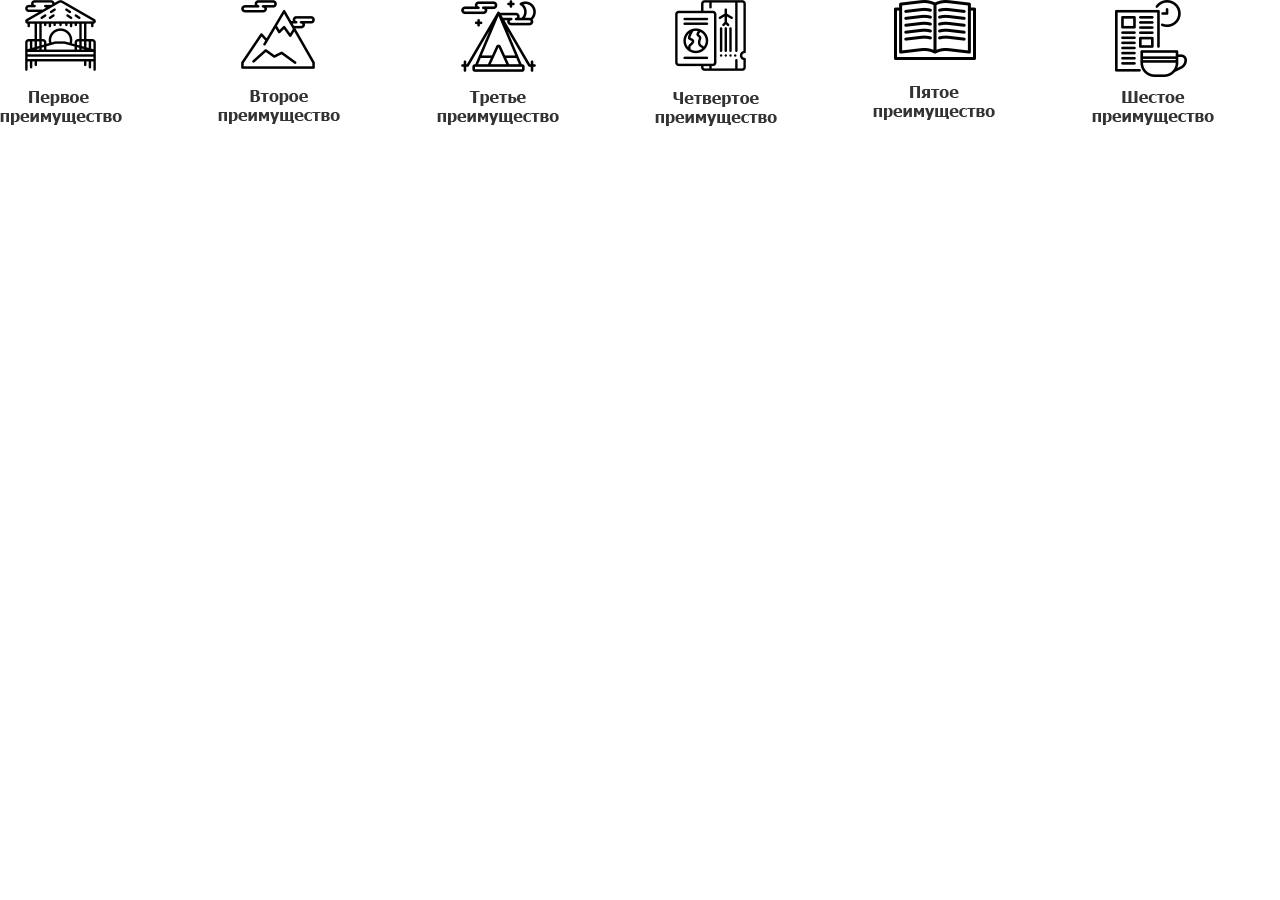
==== lesson-9.1/index.html @ ffdef6dc "Перепутал названия уроков этот lesson-9" ====
<!doctype html>
<html lang="en">
  <head>
    <!-- Required meta tags -->
    <meta charset="utf-8">
    <meta name="viewport" content="width=device-width, initial-scale=1, shrink-to-fit=no">

    <!-- Bootstrap CSS -->
    <link rel="stylesheet" href="https://stackpath.bootstrapcdn.com/bootstrap/4.3.1/css/bootstrap.min.css" integrity="sha384-ggOyR0iXCbMQv3Xipma34MD+dH/1fQ784/j6cY/iJTQUOhcWr7x9JvoRxT2MZw1T" crossorigin="anonymous">
    <link rel="stylesheet" href="css/style.css">
    <link rel="stylesheet" href="css/bootstrap-grid.min.css">
    <title>Hello, world!</title>
  </head>
  <body>
    <div class="row">
      <div class="col-12 col-sm-12 col-md-6 col-lg-4 col-xl-2">
      <img src="img/one.png" alt="1">
      </div>
      <div class="col-12 col-sm-12 col-md-6 col-lg-4 col-xl-2">
      <img src="img/two.png" alt="2">
      </div>
      <div class="col-12 col-sm-12 col-md-6 col-lg-4 col-xl-2">
      <img src="img/three.png" alt="3">
      </div>
      <div class="col-12 col-sm-12 col-md-6 col-lg-4 col-xl-2">
      <img src="img/four.png" alt="4">
      </div>
      <div class="col-12 col-sm-12 col-md-6 col-lg-4 col-xl-2">
    <img src="img/five.png" alt="5">
      </div>
      <div class="col-12 col-sm-12 col-md-6 col-lg-4 col-xl-2">
      <img src="img/six.png" alt="6">
      </div>
      <!-- colums-->
    </div>
    <!-- row-обертка(строка) -->

  </body>
</html>
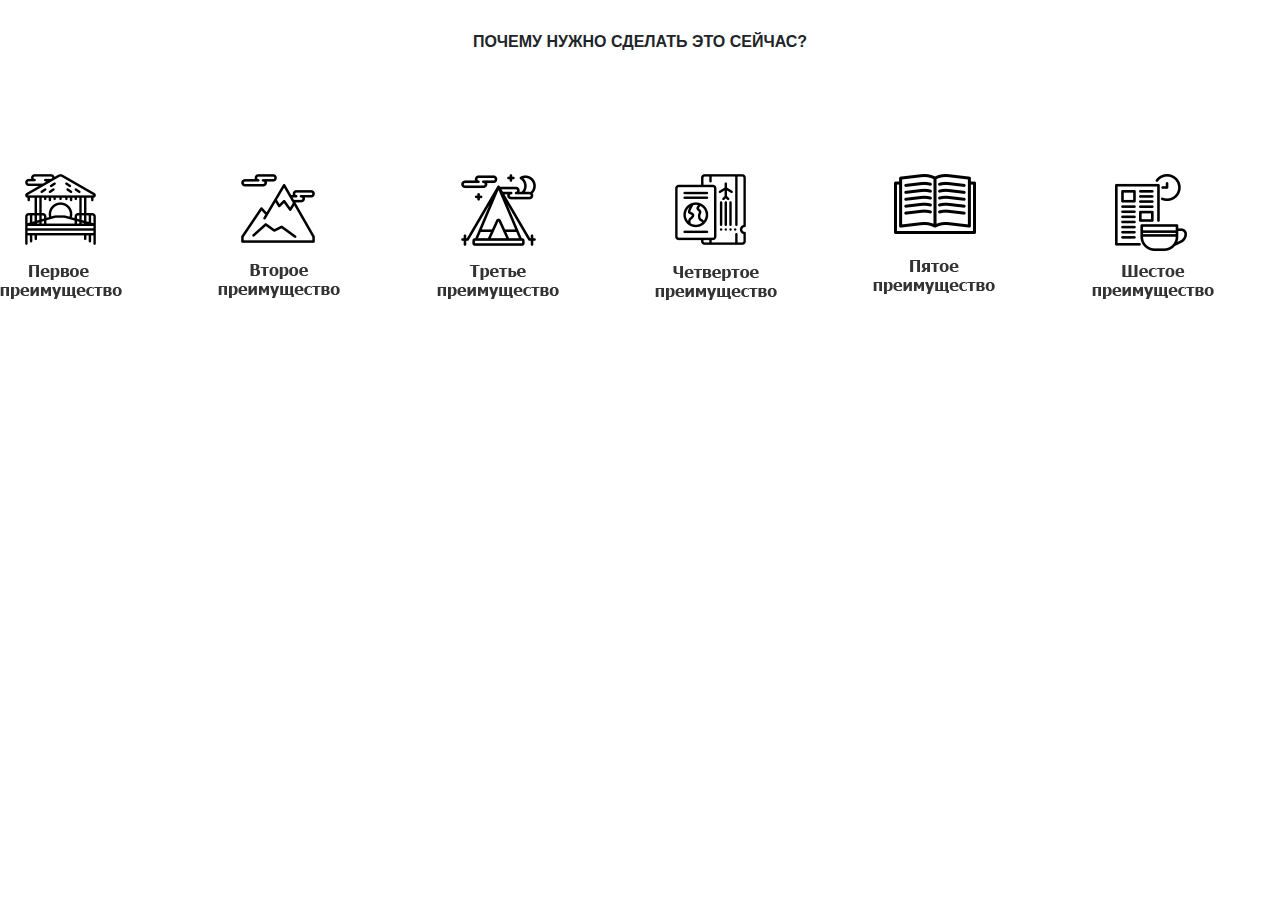
==== commit ce74dc22: "Add files via upload" ====
--- a/lesson-9.1/index.html
+++ b/lesson-9.1/index.html
@@ -12,6 +12,9 @@
     <title>Hello, world!</title>
   </head>
   <body>
+      <span class="brand">
+        <strong> ПОЧЕМУ НУЖНО СДЕЛАТЬ ЭТО СЕЙЧАС?</strong>
+      </span>
     <div class="row">
       <div class="col-12 col-sm-12 col-md-6 col-lg-4 col-xl-2">
       <img src="img/one.png" alt="1">
--- a/lesson-9.1/css/style.css
+++ b/lesson-9.1/css/style.css
@@ -0,0 +1,6 @@
+.brand{
+  display: flex;
+  justify-content: center;
+  margin-bottom: 120px;
+  margin-top: 30px;
+}